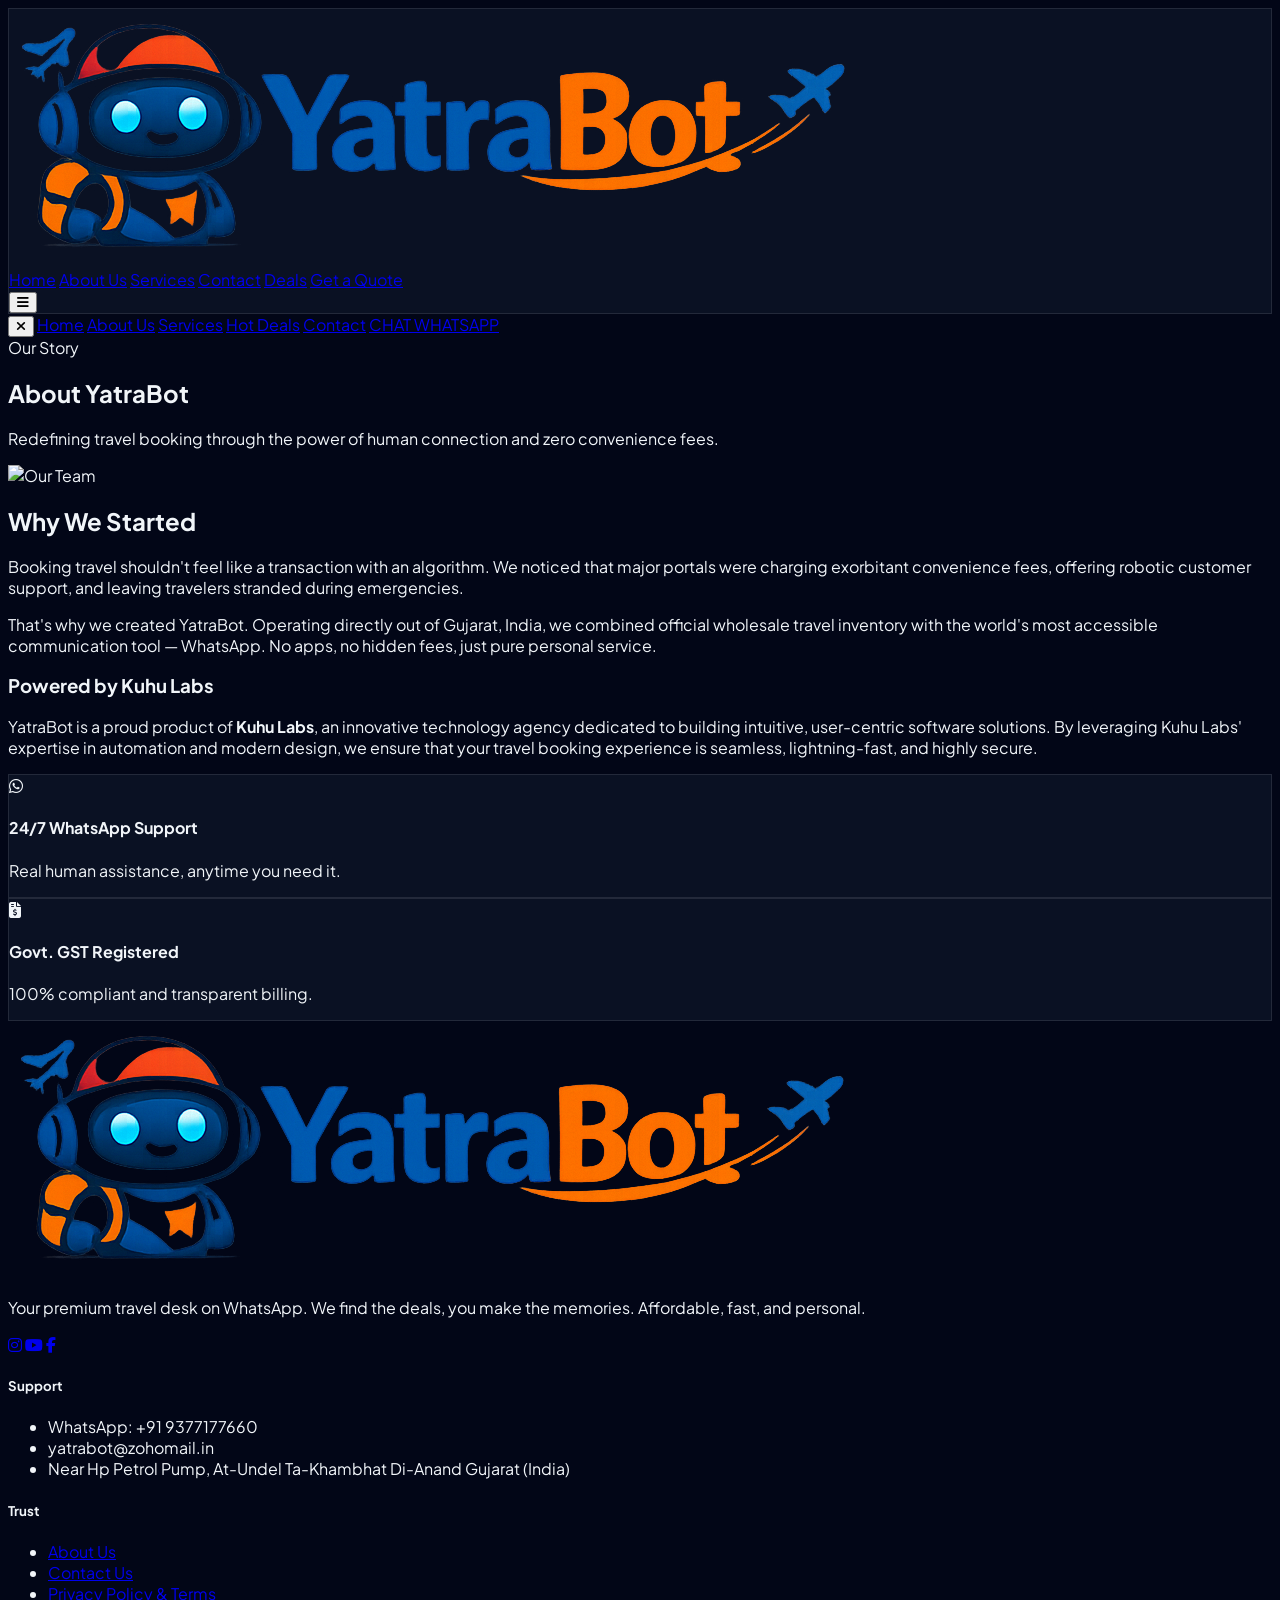
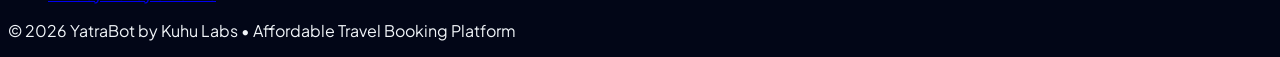
==== about.html @ 79036eb8 "Add files via upload" ====
<!DOCTYPE html>
<html lang="en">

<head>
    <meta charset="UTF-8">
    <meta name="viewport" content="width=device-width, initial-scale=1.0">
    <title>About Us - YatraBot | Premium Travel Booking</title>
    
    <!-- Primary Meta Tags -->
    <meta name="title" content="About Us - YatraBot | Premium Travel Booking">
    <meta name="description" content="Learn about YatraBot's mission to provide affordable, transparent, and premium travel booking directly through WhatsApp. ISO Certified & GST Registered.">
    <meta name="keywords" content="about YatraBot, travel agency India, WhatsApp travel, affordable trips, YatraBot reviews">
    <link rel="canonical" href="https://yatrabot.com/about.html">
    <link rel="icon" type="image/png" href="image/fevicon.png">

    <!-- Open Graph / Facebook / WhatsApp -->
    <meta property="og:type" content="website">
    <meta property="og:url" content="https://yatrabot.com/about.html">
    <meta property="og:title" content="About Us - YatraBot">
    <meta property="og:description" content="Discover how we are redefining travel booking with zero convenience fees and 24/7 human support on WhatsApp.">
    <meta property="og:image" content="https://yatrabot.com/image/logo.png">

    <!-- Twitter -->
    <meta property="twitter:card" content="summary_large_image">
    <meta property="twitter:url" content="https://yatrabot.com/about.html">
    <meta property="twitter:title" content="About Us - YatraBot">
    <meta property="twitter:description" content="Discover how we are redefining travel booking with zero convenience fees and 24/7 human support on WhatsApp.">
    <meta property="twitter:image" content="https://yatrabot.com/image/logo.png">
    <script src="https://cdn.jsdelivr.net/npm/tailwindcss-cdn@3.4.1/tailwindcss.js"></script>
    <link href="https://unpkg.com/aos@2.3.1/dist/aos.css" rel="stylesheet">
    <link rel="stylesheet" href="https://cdnjs.cloudflare.com/ajax/libs/font-awesome/6.4.0/css/all.min.css">
    <style>
        @import url('https://fonts.googleapis.com/css2?family=Plus+Jakarta+Sans:ital,wght@0,200;0,400;0,700;0,800;1,400&display=swap');

        body {
            font-family: 'Plus Jakarta Sans', sans-serif;
            background-color: #020617;
            color: #f1f5f9;
        }

        .glass {
            background: rgba(15, 23, 42, 0.7);
            backdrop-filter: blur(12px);
            border: 1px solid rgba(255, 255, 255, 0.1);
        }
    </style>
</head>

<body class="overflow-x-hidden">

    <!-- Navigation -->
    <nav id="navbar" class="fixed w-full z-[100] transition-all duration-300 py-3 glass shadow-2xl border-b border-slate-800">
        <div class="max-w-7xl mx-auto px-6 flex justify-between items-center">
            <div class="flex items-center cursor-pointer">
                <a href="index.html"><img src="image/logo.png" alt="YatraBot Logo" class="h-16 w-auto object-contain"></a>
            </div>
            <div class="hidden md:flex items-center gap-8 text-sm font-bold uppercase tracking-widest">
                <a href="index.html" class="hover:text-cyan-400 transition-colors">Home</a>
                <a href="about.html" class="text-cyan-400">About Us</a>
                <a href="index.html#services" class="hover:text-cyan-400 transition-colors">Services</a>
                <a href="contact.html" class="hover:text-cyan-400 transition-colors">Contact</a>
                <a href="index.html#deals" class="hover:text-cyan-400 transition-colors">Deals</a>
                <a href="https://wa.me/message/462IELCOVSHBL1"
                    class="bg-white text-slate-950 px-6 py-2.5 rounded-full hover:bg-cyan-400 transition-all active:scale-95 shadow-xl">Get
                    a Quote</a>
            </div>
            <button class="md:hidden text-white text-2xl" onclick="toggleMenu()"><i class="fas fa-bars"></i></button>
        </div>
    </nav>

    <!-- Mobile Menu Overlay -->
    <div id="mobile-menu"
        class="fixed inset-0 bg-slate-950 z-[110] flex flex-col items-center justify-center gap-8 hidden">
        <button class="absolute top-8 right-8 text-white text-3xl" onclick="toggleMenu()"><i class="fas fa-times"></i></button>
        <a href="index.html" class="text-3xl font-bold" onclick="toggleMenu()">Home</a>
        <a href="about.html" class="text-3xl font-bold text-cyan-400" onclick="toggleMenu()">About Us</a>
        <a href="index.html#services" class="text-3xl font-bold" onclick="toggleMenu()">Services</a>
        <a href="index.html#deals" class="text-3xl font-bold" onclick="toggleMenu()">Hot Deals</a>
        <a href="contact.html" class="text-3xl font-bold" onclick="toggleMenu()">Contact</a>
        <a href="https://wa.me/message/462IELCOVSHBL1" class="bg-cyan-500 text-slate-950 px-10 py-4 rounded-2xl font-black">CHAT WHATSAPP</a>
    </div>

    <!-- Page Header -->
    <section class="pt-40 pb-20 relative border-b border-slate-900">
        <!-- Glow -->
        <div class="absolute top-0 left-1/2 -translate-x-1/2 w-[800px] h-[500px] bg-cyan-500/10 rounded-full blur-[100px] pointer-events-none"></div>
        <div class="max-w-7xl mx-auto px-6 relative z-10 text-center" data-aos="fade-up" data-aos-duration="1000">
            <span class="inline-block bg-cyan-500/20 border border-cyan-400/40 text-cyan-300 text-sm font-bold uppercase tracking-[0.3em] px-6 py-2 rounded-full mb-6">Our Story</span>
            <h1 class="text-5xl md:text-7xl font-black mb-6 uppercase italic">About <span class="text-cyan-400">YatraBot</span></h1>
            <p class="text-xl text-slate-400 font-light max-w-3xl mx-auto">Redefining travel booking through the power of human connection and zero convenience fees.</p>
        </div>
    </section>

    <!-- Content Section -->
    <section class="py-24 max-w-7xl mx-auto px-6" data-aos="fade-up" data-aos-duration="1000">
        <div class="grid md:grid-cols-2 gap-16 items-center">
            <div>
                <img src="https://images.unsplash.com/photo-1522202176988-66273c2fd55f?auto=format&fit=crop&q=80&w=800" alt="Our Team" class="rounded-[2.5rem] shadow-2xl border border-white/10" loading="lazy">
            </div>
            <div>
                <h2 class="text-3xl font-black uppercase italic mb-6">Why We Started</h2>
                <p class="text-slate-400 text-lg leading-relaxed mb-6 font-light">
                    Booking travel shouldn't feel like a transaction with an algorithm. We noticed that major portals were charging exorbitant convenience fees, offering robotic customer support, and leaving travelers stranded during emergencies.
                </p>
                <p class="text-slate-400 text-lg leading-relaxed mb-8 font-light">
                    That's why we created YatraBot. Operating directly out of Gujarat, India, we combined official wholesale travel inventory with the world's most accessible communication tool — WhatsApp. No apps, no hidden fees, just pure personal service.
                </p>

                <h3 class="text-2xl font-black uppercase italic mb-4 text-cyan-400 mt-10">Powered by Kuhu Labs</h3>
                <p class="text-slate-400 text-lg leading-relaxed mb-8 font-light">
                    YatraBot is a proud product of <strong class="text-white">Kuhu Labs</strong>, an innovative technology agency dedicated to building intuitive, user-centric software solutions. By leveraging Kuhu Labs' expertise in automation and modern design, we ensure that your travel booking experience is seamless, lightning-fast, and highly secure.
                </p>
                
                <div class="flex flex-col gap-4">
                    <div class="glass p-5 rounded-2xl flex items-center gap-4 border-l-4 border-cyan-400">
                        <i class="fab fa-whatsapp text-3xl text-cyan-400"></i>
                        <div>
                            <h4 class="font-bold text-lg uppercase tracking-wider">24/7 WhatsApp Support</h4>
                            <p class="text-sm text-slate-500 font-light">Real human assistance, anytime you need it.</p>
                        </div>
                    </div>
                    <div class="glass p-5 rounded-2xl flex items-center gap-4 border-l-4 border-emerald-400">
                        <i class="fas fa-file-invoice-dollar text-3xl text-emerald-400"></i>
                        <div>
                            <h4 class="font-bold text-lg uppercase tracking-wider">Govt. GST Registered</h4>
                            <p class="text-sm text-slate-500 font-light">100% compliant and transparent billing.</p>
                        </div>
                    </div>
                </div>
            </div>
        </div>
    </section>

    <!-- Footer -->
    <footer class="bg-[#020617] pt-20 pb-12 border-t border-slate-900">
        <div class="max-w-7xl mx-auto px-6">
            <div class="grid md:grid-cols-4 gap-16 mb-24">
                <div class="col-span-2">
                    <div class="flex items-center mb-10">
                        <img src="image/logo.png" alt="YatraBot Logo" class="h-20 w-auto object-contain" loading="lazy">
                    </div>
                    <p class="text-slate-400 text-lg font-light leading-relaxed max-w-sm mb-10">Your premium travel desk
                        on WhatsApp. We find the deals, you make the memories. Affordable, fast, and personal.</p>
                    <div class="flex gap-6">
                        <a href="https://instagram.com/yatra_bot" target="_blank" class="w-12 h-12 bg-slate-900 border border-slate-800 rounded-2xl flex items-center justify-center hover:bg-cyan-500 hover:text-slate-950 transition-all"><i class="fab fa-instagram text-xl"></i></a>
                        <a href="https://youtube.com/@yatra_bot" target="_blank" class="w-12 h-12 bg-slate-900 border border-slate-800 rounded-2xl flex items-center justify-center hover:bg-cyan-500 hover:text-slate-950 transition-all"><i class="fab fa-youtube text-xl"></i></a>
                        <a href="https://facebook.com/yatrabot" target="_blank" class="w-12 h-12 bg-slate-900 border border-slate-800 rounded-2xl flex items-center justify-center hover:bg-cyan-500 hover:text-slate-950 transition-all"><i class="fab fa-facebook-f text-xl"></i></a>
                    </div>
                </div>
                <div>
                    <h5 class="text-sm font-black uppercase tracking-widest text-slate-500 mb-10">Support</h5>
                    <ul class="space-y-6 text-lg">
                        <li class="font-bold">WhatsApp: +91 9377177660</li>
                        <li class="text-slate-400">yatrabot@zohomail.in</li>
                        <li class="text-slate-400 text-sm leading-tight">Near Hp Petrol Pump, At-Undel Ta-Khambhat
                            Di-Anand Gujarat (India)</li>
                    </ul>
                </div>
                <div>
                    <h5 class="text-sm font-black uppercase tracking-widest text-slate-500 mb-10">Trust</h5>
                    <ul class="space-y-6 text-lg text-slate-400">
                        <li><a href="about.html" class="hover:text-cyan-400 transition-colors">About Us</a></li>
                        <li><a href="contact.html" class="hover:text-cyan-400 transition-colors">Contact Us</a></li>
                        <li><a href="privacy.html" class="hover:text-cyan-400 transition-colors">Privacy Policy & Terms</a></li>
                    </ul>
                </div>
            </div>
            <div class="pt-12 border-t border-slate-900/50 text-center">
                <p class="text-slate-500 text-sm italic">© 2026 YatraBot by Kuhu Labs • Affordable Travel Booking
                    Platform</p>
            </div>
        </div>
    </footer>

    <script src="https://unpkg.com/aos@2.3.1/dist/aos.js"></script>
    <script>
        AOS.init({ once: true, offset: 50 });
        function toggleMenu() {
            document.getElementById('mobile-menu').classList.toggle('hidden');
        }
    </script>
</body>

</html>
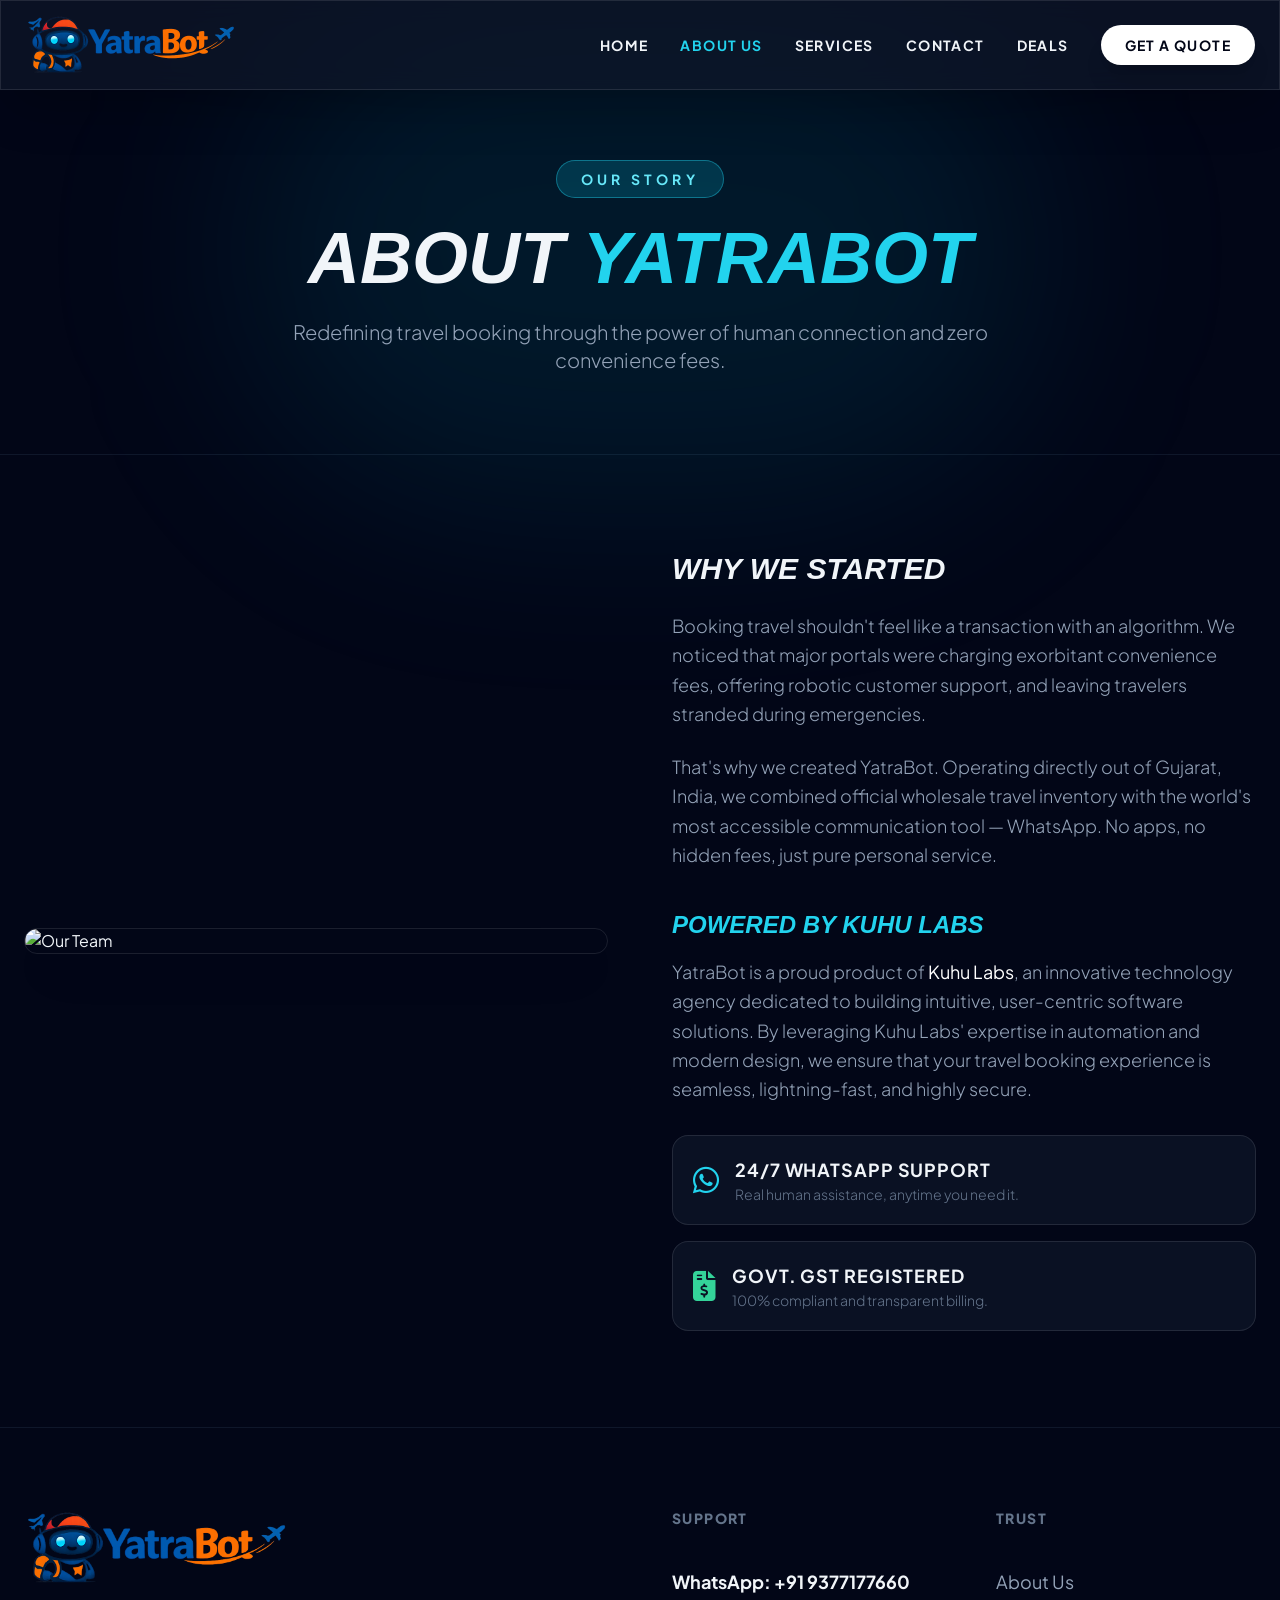
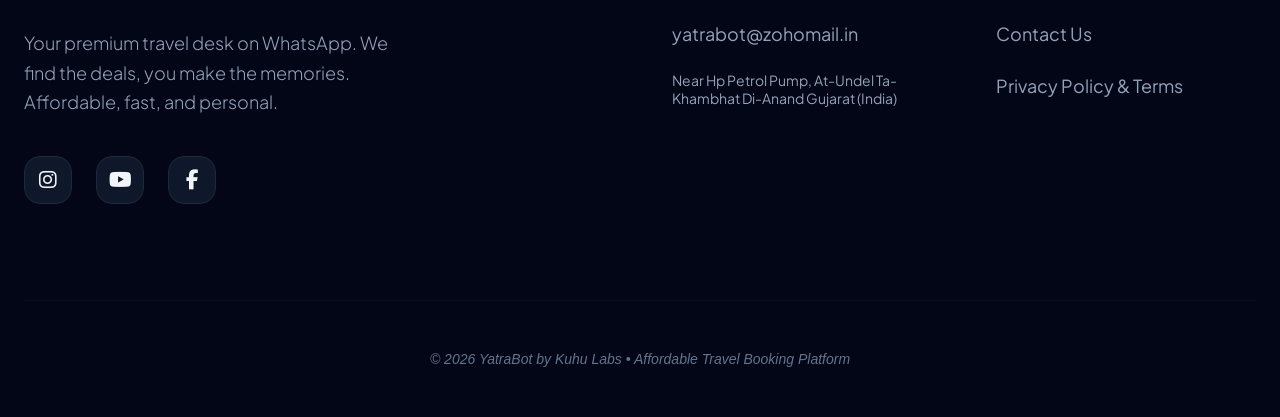
==== commit c4a711f8: "Add files via upload" ====
--- a/about.html
+++ b/about.html
@@ -26,7 +26,7 @@
     <meta property="twitter:title" content="About Us - YatraBot">
     <meta property="twitter:description" content="Discover how we are redefining travel booking with zero convenience fees and 24/7 human support on WhatsApp.">
     <meta property="twitter:image" content="https://yatrabot.com/image/logo.png">
-    <script src="https://cdn.jsdelivr.net/npm/tailwindcss-cdn@3.4.1/tailwindcss.js"></script>
+    <link rel="stylesheet" href="style.css">
     <link href="https://unpkg.com/aos@2.3.1/dist/aos.css" rel="stylesheet">
     <link rel="stylesheet" href="https://cdnjs.cloudflare.com/ajax/libs/font-awesome/6.4.0/css/all.min.css">
     <style>
--- a/style.css
+++ b/style.css
@@ -0,0 +1 @@
+/*! tailwindcss v3.4.3 | MIT License | https://tailwindcss.com*/*,:after,:before{border:0 solid #e5e7eb;box-sizing:border-box}:after,:before{--tw-content:""}:host,html{-webkit-text-size-adjust:100%;font-feature-settings:normal;-webkit-tap-highlight-color:transparent;font-family:ui-sans-serif,system-ui,sans-serif,Apple Color Emoji,Segoe UI Emoji,Segoe UI Symbol,Noto Color Emoji;font-variation-settings:normal;line-height:1.5;-moz-tab-size:4;-o-tab-size:4;tab-size:4}body{line-height:inherit;margin:0}hr{border-top-width:1px;color:inherit;height:0}abbr:where([title]){-webkit-text-decoration:underline dotted;text-decoration:underline dotted}h1,h2,h3,h4,h5,h6{font-size:inherit;font-weight:inherit}a{color:inherit;text-decoration:inherit}b,strong{font-weight:bolder}code,kbd,pre,samp{font-feature-settings:normal;font-family:ui-monospace,SFMono-Regular,Menlo,Monaco,Consolas,Liberation Mono,Courier New,monospace;font-size:1em;font-variation-settings:normal}small{font-size:80%}sub,sup{font-size:75%;line-height:0;position:relative;vertical-align:initial}sub{bottom:-.25em}sup{top:-.5em}table{border-collapse:collapse;border-color:inherit;text-indent:0}button,input,optgroup,select,textarea{font-feature-settings:inherit;color:inherit;font-family:inherit;font-size:100%;font-variation-settings:inherit;font-weight:inherit;letter-spacing:inherit;line-height:inherit;margin:0;padding:0}button,select{text-transform:none}button,input:where([type=button]),input:where([type=reset]),input:where([type=submit]){-webkit-appearance:button;background-color:initial;background-image:none}:-moz-focusring{outline:auto}:-moz-ui-invalid{box-shadow:none}progress{vertical-align:initial}::-webkit-inner-spin-button,::-webkit-outer-spin-button{height:auto}[type=search]{-webkit-appearance:textfield;outline-offset:-2px}::-webkit-search-decoration{-webkit-appearance:none}::-webkit-file-upload-button{-webkit-appearance:button;font:inherit}summary{display:list-item}blockquote,dd,dl,figure,h1,h2,h3,h4,h5,h6,hr,p,pre{margin:0}fieldset{margin:0}fieldset,legend{padding:0}menu,ol,ul{list-style:none;margin:0;padding:0}dialog{padding:0}textarea{resize:vertical}input::-moz-placeholder,textarea::-moz-placeholder{color:#9ca3af;opacity:1}input::placeholder,textarea::placeholder{color:#9ca3af;opacity:1}[role=button],button{cursor:pointer}:disabled{cursor:default}audio,canvas,embed,iframe,img,object,svg,video{display:block;vertical-align:middle}img,video{height:auto;max-width:100%}[hidden]{display:none}*,::backdrop,:after,:before{--tw-border-spacing-x:0;--tw-border-spacing-y:0;--tw-translate-x:0;--tw-translate-y:0;--tw-rotate:0;--tw-skew-x:0;--tw-skew-y:0;--tw-scale-x:1;--tw-scale-y:1;--tw-pan-x: ;--tw-pan-y: ;--tw-pinch-zoom: ;--tw-scroll-snap-strictness:proximity;--tw-gradient-from-position: ;--tw-gradient-via-position: ;--tw-gradient-to-position: ;--tw-ordinal: ;--tw-slashed-zero: ;--tw-numeric-figure: ;--tw-numeric-spacing: ;--tw-numeric-fraction: ;--tw-ring-inset: ;--tw-ring-offset-width:0px;--tw-ring-offset-color:#fff;--tw-ring-color:#3b82f680;--tw-ring-offset-shadow:0 0 #0000;--tw-ring-shadow:0 0 #0000;--tw-shadow:0 0 #0000;--tw-shadow-colored:0 0 #0000;--tw-blur: ;--tw-brightness: ;--tw-contrast: ;--tw-grayscale: ;--tw-hue-rotate: ;--tw-invert: ;--tw-saturate: ;--tw-sepia: ;--tw-drop-shadow: ;--tw-backdrop-blur: ;--tw-backdrop-brightness: ;--tw-backdrop-contrast: ;--tw-backdrop-grayscale: ;--tw-backdrop-hue-rotate: ;--tw-backdrop-invert: ;--tw-backdrop-opacity: ;--tw-backdrop-saturate: ;--tw-backdrop-sepia: ;--tw-contain-size: ;--tw-contain-layout: ;--tw-contain-paint: ;--tw-contain-style: }.pointer-events-none{pointer-events:none}.fixed{position:fixed}.absolute{position:absolute}.relative{position:relative}.inset-0{inset:0}.-right-20{right:-5rem}.-right-3{right:-.75rem}.-top-20{top:-5rem}.-top-3{top:-.75rem}.bottom-0{bottom:0}.bottom-10{bottom:2.5rem}.left-0{left:0}.left-1\/2{left:50%}.left-1\/3{left:33.333333%}.left-4{left:1rem}.right-0{right:0}.right-1\/3{right:33.333333%}.right-1\/4{right:25%}.right-10{right:2.5rem}.right-4{right:1rem}.right-8{right:2rem}.right-full{right:100%}.top-0{top:0}.top-1\/2{top:50%}.top-16{top:4rem}.top-4{top:1rem}.top-8{top:2rem}.z-10{z-index:10}.z-20{z-index:20}.z-30{z-index:30}.z-40{z-index:40}.z-\[100\]{z-index:100}.z-\[110\]{z-index:110}.z-\[120\]{z-index:120}.col-span-2{grid-column:span 2/span 2}.mx-auto{margin-left:auto;margin-right:auto}.-mt-10{margin-top:-2.5rem}.mb-1{margin-bottom:.25rem}.mb-10{margin-bottom:2.5rem}.mb-12{margin-bottom:3rem}.mb-16{margin-bottom:4rem}.mb-2{margin-bottom:.5rem}.mb-20{margin-bottom:5rem}.mb-24{margin-bottom:6rem}.mb-3{margin-bottom:.75rem}.mb-4{margin-bottom:1rem}.mb-5{margin-bottom:1.25rem}.mb-6{margin-bottom:1.5rem}.mb-8{margin-bottom:2rem}.mr-2{margin-right:.5rem}.mr-6{margin-right:1.5rem}.mt-10{margin-top:2.5rem}.mt-16{margin-top:4rem}.mt-2{margin-top:.5rem}.mt-4{margin-top:1rem}.line-clamp-2{-webkit-box-orient:vertical;-webkit-line-clamp:2;display:-webkit-box;overflow:hidden}.block{display:block}.inline-block{display:inline-block}.flex{display:flex}.inline-flex{display:inline-flex}.grid{display:grid}.hidden{display:none}.aspect-\[3\/4\]{aspect-ratio:3/4}.h-0{height:0}.h-0\.5{height:.125rem}.h-10{height:2.5rem}.h-12{height:3rem}.h-14{height:3.5rem}.h-16{height:4rem}.h-2{height:.5rem}.h-20{height:5rem}.h-32{height:8rem}.h-40{height:10rem}.h-60{height:15rem}.h-64{height:16rem}.h-9{height:2.25rem}.h-96{height:24rem}.h-\[400px\]{height:400px}.h-\[500px\]{height:500px}.h-\[600px\]{height:600px}.h-\[90vh\]{height:90vh}.h-full{height:100%}.max-h-0{max-height:0}.min-h-\[650px\]{min-height:650px}.w-12{width:3rem}.w-14{width:3.5rem}.w-3{width:.75rem}.w-32{width:8rem}.w-40{width:10rem}.w-64{width:16rem}.w-9{width:2.25rem}.w-96{width:24rem}.w-\[400px\]{width:400px}.w-\[600px\]{width:600px}.w-\[800px\]{width:800px}.w-auto{width:auto}.w-fit{width:-moz-fit-content;width:fit-content}.w-full{width:100%}.max-w-2xl{max-width:42rem}.max-w-3xl{max-width:48rem}.max-w-4xl{max-width:56rem}.max-w-5xl{max-width:64rem}.max-w-7xl{max-width:80rem}.max-w-lg{max-width:32rem}.max-w-none{max-width:none}.max-w-sm{max-width:24rem}.max-w-xl{max-width:36rem}.flex-grow{flex-grow:1}.-translate-x-1\/2{--tw-translate-x:-50%}.-translate-x-1\/2,.-translate-y-1\/2{transform:translate(var(--tw-translate-x),var(--tw-translate-y)) rotate(var(--tw-rotate)) skewX(var(--tw-skew-x)) skewY(var(--tw-skew-y)) scaleX(var(--tw-scale-x)) scaleY(var(--tw-scale-y))}.-translate-y-1\/2{--tw-translate-y:-50%}.translate-x-4{--tw-translate-x:1rem}.transform,.translate-x-4{transform:translate(var(--tw-translate-x),var(--tw-translate-y)) rotate(var(--tw-rotate)) skewX(var(--tw-skew-x)) skewY(var(--tw-skew-y)) scaleX(var(--tw-scale-x)) scaleY(var(--tw-scale-y))}.cursor-pointer{cursor:pointer}.resize-none{resize:none}.list-disc{list-style-type:disc}.grid-cols-1{grid-template-columns:repeat(1,minmax(0,1fr))}.grid-cols-2{grid-template-columns:repeat(2,minmax(0,1fr))}.flex-col{flex-direction:column}.items-end{align-items:flex-end}.items-center{align-items:center}.justify-center{justify-content:center}.justify-between{justify-content:space-between}.gap-1{gap:.25rem}.gap-10{gap:2.5rem}.gap-12{gap:3rem}.gap-16{gap:4rem}.gap-2{gap:.5rem}.gap-3{gap:.75rem}.gap-4{gap:1rem}.gap-6{gap:1.5rem}.gap-8{gap:2rem}.space-y-2>:not([hidden])~:not([hidden]){--tw-space-y-reverse:0;margin-bottom:calc(.5rem*var(--tw-space-y-reverse));margin-top:calc(.5rem*(1 - var(--tw-space-y-reverse)))}.space-y-4>:not([hidden])~:not([hidden]){--tw-space-y-reverse:0;margin-bottom:calc(1rem*var(--tw-space-y-reverse));margin-top:calc(1rem*(1 - var(--tw-space-y-reverse)))}.space-y-6>:not([hidden])~:not([hidden]){--tw-space-y-reverse:0;margin-bottom:calc(1.5rem*var(--tw-space-y-reverse));margin-top:calc(1.5rem*(1 - var(--tw-space-y-reverse)))}.overflow-hidden{overflow:hidden}.overflow-x-hidden{overflow-x:hidden}.whitespace-nowrap{white-space:nowrap}.rounded-2xl{border-radius:1rem}.rounded-3xl{border-radius:1.5rem}.rounded-\[2\.5rem\]{border-radius:2.5rem}.rounded-\[2rem\]{border-radius:2rem}.rounded-\[3rem\]{border-radius:3rem}.rounded-full{border-radius:9999px}.rounded-xl{border-radius:.75rem}.border{border-width:1px}.border-2{border-width:2px}.border-4{border-width:4px}.border-y{border-top-width:1px}.border-b,.border-y{border-bottom-width:1px}.border-b-4{border-bottom-width:4px}.border-l-4{border-left-width:4px}.border-t{border-top-width:1px}.border-amber-400\/40{border-color:#fbbf2466}.border-blue-400\/40{border-color:#60a5fa66}.border-cyan-400{--tw-border-opacity:1;border-color:rgb(34 211 238/var(--tw-border-opacity))}.border-cyan-400\/20{border-color:#22d3ee33}.border-cyan-400\/30{border-color:#22d3ee4d}.border-cyan-400\/40{border-color:#22d3ee66}.border-emerald-400{--tw-border-opacity:1;border-color:rgb(52 211 153/var(--tw-border-opacity))}.border-emerald-400\/40{border-color:#34d39966}.border-orange-400\/40{border-color:#fb923c66}.border-purple-400{--tw-border-opacity:1;border-color:rgb(192 132 252/var(--tw-border-opacity))}.border-purple-400\/40{border-color:#c084fc66}.border-slate-800{--tw-border-opacity:1;border-color:rgb(30 41 59/var(--tw-border-opacity))}.border-slate-900{--tw-border-opacity:1;border-color:rgb(15 23 42/var(--tw-border-opacity))}.border-slate-900\/50{border-color:#0f172a80}.border-white\/10{border-color:#ffffff1a}.border-white\/20{border-color:#fff3}.border-white\/30{border-color:#ffffff4d}.bg-\[\#020617\]{--tw-bg-opacity:1;background-color:rgb(2 6 23/var(--tw-bg-opacity))}.bg-\[\#25D366\]{--tw-bg-opacity:1;background-color:rgb(37 211 102/var(--tw-bg-opacity))}.bg-\[\#25D366\]\/20{background-color:#25d36633}.bg-amber-500\/20{background-color:#f59e0b33}.bg-black\/20{background-color:#0003}.bg-blue-500\/20{background-color:#3b82f633}.bg-cyan-400{--tw-bg-opacity:1;background-color:rgb(34 211 238/var(--tw-bg-opacity))}.bg-cyan-400\/20{background-color:#22d3ee33}.bg-cyan-500{--tw-bg-opacity:1;background-color:rgb(6 182 212/var(--tw-bg-opacity))}.bg-cyan-500\/10{background-color:#06b6d41a}.bg-cyan-500\/20{background-color:#06b6d433}.bg-emerald-400{--tw-bg-opacity:1;background-color:rgb(52 211 153/var(--tw-bg-opacity))}.bg-emerald-500\/10{background-color:#10b9811a}.bg-emerald-500\/20{background-color:#10b98133}.bg-orange-500\/20{background-color:#f9731633}.bg-purple-400{--tw-bg-opacity:1;background-color:rgb(192 132 252/var(--tw-bg-opacity))}.bg-purple-500{--tw-bg-opacity:1;background-color:rgb(168 85 247/var(--tw-bg-opacity))}.bg-purple-500\/10{background-color:#a855f71a}.bg-purple-500\/20{background-color:#a855f733}.bg-slate-800{--tw-bg-opacity:1;background-color:rgb(30 41 59/var(--tw-bg-opacity))}.bg-slate-900{--tw-bg-opacity:1;background-color:rgb(15 23 42/var(--tw-bg-opacity))}.bg-slate-900\/40{background-color:#0f172a66}.bg-slate-900\/50{background-color:#0f172a80}.bg-slate-900\/60{background-color:#0f172a99}.bg-slate-900\/80{background-color:#0f172acc}.bg-slate-950{--tw-bg-opacity:1;background-color:rgb(2 6 23/var(--tw-bg-opacity))}.bg-slate-950\/80{background-color:#020617cc}.bg-white{--tw-bg-opacity:1;background-color:rgb(255 255 255/var(--tw-bg-opacity))}.bg-white\/10{background-color:#ffffff1a}.bg-white\/40{background-color:#fff6}.bg-gradient-to-b{background-image:linear-gradient(to bottom,var(--tw-gradient-stops))}.bg-gradient-to-br{background-image:linear-gradient(to bottom right,var(--tw-gradient-stops))}.bg-gradient-to-r{background-image:linear-gradient(to right,var(--tw-gradient-stops))}.bg-gradient-to-t{background-image:linear-gradient(to top,var(--tw-gradient-stops))}.from-cyan-500{--tw-gradient-from:#06b6d4 var(--tw-gradient-from-position);--tw-gradient-to:#06b6d400 var(--tw-gradient-to-position);--tw-gradient-stops:var(--tw-gradient-from),var(--tw-gradient-to)}.from-cyan-500\/50{--tw-gradient-from:#06b6d480 var(--tw-gradient-from-position);--tw-gradient-to:#06b6d400 var(--tw-gradient-to-position);--tw-gradient-stops:var(--tw-gradient-from),var(--tw-gradient-to)}.from-cyan-600{--tw-gradient-from:#0891b2 var(--tw-gradient-from-position);--tw-gradient-to:#0891b200 var(--tw-gradient-to-position);--tw-gradient-stops:var(--tw-gradient-from),var(--tw-gradient-to)}.from-emerald-500{--tw-gradient-from:#10b981 var(--tw-gradient-from-position);--tw-gradient-to:#10b98100 var(--tw-gradient-to-position);--tw-gradient-stops:var(--tw-gradient-from),var(--tw-gradient-to)}.from-purple-500{--tw-gradient-from:#a855f7 var(--tw-gradient-from-position);--tw-gradient-to:#a855f700 var(--tw-gradient-to-position);--tw-gradient-stops:var(--tw-gradient-from),var(--tw-gradient-to)}.from-slate-900{--tw-gradient-from:#0f172a var(--tw-gradient-from-position);--tw-gradient-to:#0f172a00 var(--tw-gradient-to-position);--tw-gradient-stops:var(--tw-gradient-from),var(--tw-gradient-to)}.from-slate-950{--tw-gradient-from:#020617 var(--tw-gradient-from-position);--tw-gradient-to:#02061700 var(--tw-gradient-to-position);--tw-gradient-stops:var(--tw-gradient-from),var(--tw-gradient-to)}.from-slate-950\/50{--tw-gradient-from:#02061780 var(--tw-gradient-from-position);--tw-gradient-to:#02061700 var(--tw-gradient-to-position);--tw-gradient-stops:var(--tw-gradient-from),var(--tw-gradient-to)}.via-blue-700{--tw-gradient-to:#1d4ed800 var(--tw-gradient-to-position);--tw-gradient-stops:var(--tw-gradient-from),#1d4ed8 var(--tw-gradient-via-position),var(--tw-gradient-to)}.via-slate-950\/10{--tw-gradient-to:#02061700 var(--tw-gradient-to-position);--tw-gradient-stops:var(--tw-gradient-from),#0206171a var(--tw-gradient-via-position),var(--tw-gradient-to)}.via-slate-950\/20{--tw-gradient-to:#02061700 var(--tw-gradient-to-position);--tw-gradient-stops:var(--tw-gradient-from),#02061733 var(--tw-gradient-via-position),var(--tw-gradient-to)}.to-blue-600{--tw-gradient-to:#2563eb var(--tw-gradient-to-position)}.to-cyan-500\/50{--tw-gradient-to:#06b6d480 var(--tw-gradient-to-position)}.to-pink-600{--tw-gradient-to:#db2777 var(--tw-gradient-to-position)}.to-slate-900{--tw-gradient-to:#0f172a var(--tw-gradient-to-position)}.to-slate-950{--tw-gradient-to:#020617 var(--tw-gradient-to-position)}.to-slate-950\/90{--tw-gradient-to:#020617e6 var(--tw-gradient-to-position)}.to-teal-600{--tw-gradient-to:#0d9488 var(--tw-gradient-to-position)}.to-transparent{--tw-gradient-to:#0000 var(--tw-gradient-to-position)}.object-contain{-o-object-fit:contain;object-fit:contain}.object-cover{-o-object-fit:cover;object-fit:cover}.p-0{padding:0}.p-0\.5{padding:.125rem}.p-10{padding:2.5rem}.p-16{padding:4rem}.p-5{padding:1.25rem}.p-6{padding:1.5rem}.p-8{padding:2rem}.px-10{padding-left:2.5rem;padding-right:2.5rem}.px-12{padding-left:3rem;padding-right:3rem}.px-4{padding-left:1rem;padding-right:1rem}.px-6{padding-left:1.5rem;padding-right:1.5rem}.px-8{padding-left:2rem;padding-right:2rem}.py-1{padding-bottom:.25rem;padding-top:.25rem}.py-1\.5{padding-bottom:.375rem;padding-top:.375rem}.py-10{padding-bottom:2.5rem;padding-top:2.5rem}.py-16{padding-bottom:4rem;padding-top:4rem}.py-2{padding-bottom:.5rem;padding-top:.5rem}.py-2\.5{padding-bottom:.625rem;padding-top:.625rem}.py-24{padding-bottom:6rem;padding-top:6rem}.py-3{padding-bottom:.75rem;padding-top:.75rem}.py-4{padding-bottom:1rem;padding-top:1rem}.py-5{padding-bottom:1.25rem;padding-top:1.25rem}.pb-10{padding-bottom:2.5rem}.pb-12{padding-bottom:3rem}.pb-2{padding-bottom:.5rem}.pb-20{padding-bottom:5rem}.pb-8{padding-bottom:2rem}.pl-12{padding-left:3rem}.pl-6{padding-left:1.5rem}.pr-4{padding-right:1rem}.pt-12{padding-top:3rem}.pt-20{padding-top:5rem}.pt-32{padding-top:8rem}.pt-40{padding-top:10rem}.text-left{text-align:left}.text-center{text-align:center}.text-2xl{font-size:1.5rem;line-height:2rem}.text-3xl{font-size:1.875rem;line-height:2.25rem}.text-4xl{font-size:2.25rem;line-height:2.5rem}.text-5xl{font-size:3rem;line-height:1}.text-base{font-size:1rem;line-height:1.5rem}.text-lg{font-size:1.125rem;line-height:1.75rem}.text-sm{font-size:.875rem;line-height:1.25rem}.text-xl{font-size:1.25rem;line-height:1.75rem}.text-xs{font-size:.75rem;line-height:1rem}.font-black{font-weight:900}.font-bold{font-weight:700}.font-light{font-weight:300}.font-normal{font-weight:400}.font-semibold{font-weight:600}.uppercase{text-transform:uppercase}.italic{font-style:italic}.leading-none{line-height:1}.leading-relaxed{line-height:1.625}.leading-tight{line-height:1.25}.tracking-\[0\.3em\]{letter-spacing:.3em}.tracking-tighter{letter-spacing:-.05em}.tracking-wider{letter-spacing:.05em}.tracking-widest{letter-spacing:.1em}.text-\[\#25D366\]{--tw-text-opacity:1;color:rgb(37 211 102/var(--tw-text-opacity))}.text-amber-300{--tw-text-opacity:1;color:rgb(252 211 77/var(--tw-text-opacity))}.text-amber-400{--tw-text-opacity:1;color:rgb(251 191 36/var(--tw-text-opacity))}.text-blue-300{--tw-text-opacity:1;color:rgb(147 197 253/var(--tw-text-opacity))}.text-blue-400{--tw-text-opacity:1;color:rgb(96 165 250/var(--tw-text-opacity))}.text-cyan-300{--tw-text-opacity:1;color:rgb(103 232 249/var(--tw-text-opacity))}.text-cyan-400{--tw-text-opacity:1;color:rgb(34 211 238/var(--tw-text-opacity))}.text-emerald-300{--tw-text-opacity:1;color:rgb(110 231 183/var(--tw-text-opacity))}.text-emerald-400{--tw-text-opacity:1;color:rgb(52 211 153/var(--tw-text-opacity))}.text-orange-300{--tw-text-opacity:1;color:rgb(253 186 116/var(--tw-text-opacity))}.text-purple-300{--tw-text-opacity:1;color:rgb(216 180 254/var(--tw-text-opacity))}.text-purple-400{--tw-text-opacity:1;color:rgb(192 132 252/var(--tw-text-opacity))}.text-slate-200{--tw-text-opacity:1;color:rgb(226 232 240/var(--tw-text-opacity))}.text-slate-300{--tw-text-opacity:1;color:rgb(203 213 225/var(--tw-text-opacity))}.text-slate-400{--tw-text-opacity:1;color:rgb(148 163 184/var(--tw-text-opacity))}.text-slate-500{--tw-text-opacity:1;color:rgb(100 116 139/var(--tw-text-opacity))}.text-slate-900{--tw-text-opacity:1;color:rgb(15 23 42/var(--tw-text-opacity))}.text-slate-950{--tw-text-opacity:1;color:rgb(2 6 23/var(--tw-text-opacity))}.text-white{--tw-text-opacity:1;color:rgb(255 255 255/var(--tw-text-opacity))}.text-yellow-500{--tw-text-opacity:1;color:rgb(234 179 8/var(--tw-text-opacity))}.opacity-0{opacity:0}.opacity-100{opacity:1}.opacity-60{opacity:.6}.opacity-70{opacity:.7}.shadow-2xl{--tw-shadow:0 25px 50px -12px #00000040;--tw-shadow-colored:0 25px 50px -12px var(--tw-shadow-color)}.shadow-2xl,.shadow-\[0_0_10px_rgba\(34\2c 211\2c 238\2c 1\)\]{box-shadow:var(--tw-ring-offset-shadow,0 0 #0000),var(--tw-ring-shadow,0 0 #0000),var(--tw-shadow)}.shadow-\[0_0_10px_rgba\(34\2c 211\2c 238\2c 1\)\]{--tw-shadow:0 0 10px #22d3ee;--tw-shadow-colored:0 0 10px var(--tw-shadow-color)}.shadow-\[0_0_40px_-10px_rgba\(16\2c 185\2c 129\2c 0\.6\)\]{--tw-shadow:0 0 40px -10px #10b98199;--tw-shadow-colored:0 0 40px -10px var(--tw-shadow-color);box-shadow:var(--tw-ring-offset-shadow,0 0 #0000),var(--tw-ring-shadow,0 0 #0000),var(--tw-shadow)}.shadow-\[0_0_40px_-10px_rgba\(168\2c 85\2c 247\2c 0\.6\)\]{--tw-shadow:0 0 40px -10px #a855f799;--tw-shadow-colored:0 0 40px -10px var(--tw-shadow-color);box-shadow:var(--tw-ring-offset-shadow,0 0 #0000),var(--tw-ring-shadow,0 0 #0000),var(--tw-shadow)}.shadow-\[0_0_40px_-10px_rgba\(6\2c 182\2c 212\2c 0\.6\)\]{--tw-shadow:0 0 40px -10px #06b6d499;--tw-shadow-colored:0 0 40px -10px var(--tw-shadow-color);box-shadow:var(--tw-ring-offset-shadow,0 0 #0000),var(--tw-ring-shadow,0 0 #0000),var(--tw-shadow)}.shadow-\[0_0_50px_-10px_rgba\(6\2c 182\2c 212\2c 0\.7\)\]{--tw-shadow:0 0 50px -10px #06b6d4b3;--tw-shadow-colored:0 0 50px -10px var(--tw-shadow-color);box-shadow:var(--tw-ring-offset-shadow,0 0 #0000),var(--tw-ring-shadow,0 0 #0000),var(--tw-shadow)}.shadow-\[0_10px_20px_rgba\(168\2c 85\2c 247\2c 0\.2\)\]{--tw-shadow:0 10px 20px #a855f733;--tw-shadow-colored:0 10px 20px var(--tw-shadow-color);box-shadow:var(--tw-ring-offset-shadow,0 0 #0000),var(--tw-ring-shadow,0 0 #0000),var(--tw-shadow)}.shadow-\[0_10px_20px_rgba\(37\2c 211\2c 102\2c 0\.2\)\]{--tw-shadow:0 10px 20px #25d36633;--tw-shadow-colored:0 10px 20px var(--tw-shadow-color);box-shadow:var(--tw-ring-offset-shadow,0 0 #0000),var(--tw-ring-shadow,0 0 #0000),var(--tw-shadow)}.shadow-\[0_10px_40px_rgba\(37\2c 211\2c 102\2c 0\.3\)\]{--tw-shadow:0 10px 40px #25d3664d;--tw-shadow-colored:0 10px 40px var(--tw-shadow-color);box-shadow:var(--tw-ring-offset-shadow,0 0 #0000),var(--tw-ring-shadow,0 0 #0000),var(--tw-shadow)}.shadow-\[0_20px_50px_rgba\(37\2c 211\2c 102\2c 0\.4\)\]{--tw-shadow:0 20px 50px #25d36666;--tw-shadow-colored:0 20px 50px var(--tw-shadow-color);box-shadow:var(--tw-ring-offset-shadow,0 0 #0000),var(--tw-ring-shadow,0 0 #0000),var(--tw-shadow)}.shadow-\[0_30px_80px_rgba\(6\2c 182\2c 212\2c 0\.2\)\]{--tw-shadow:0 30px 80px #06b6d433;--tw-shadow-colored:0 30px 80px var(--tw-shadow-color)}.shadow-\[0_30px_80px_rgba\(6\2c 182\2c 212\2c 0\.2\)\],.shadow-lg{box-shadow:var(--tw-ring-offset-shadow,0 0 #0000),var(--tw-ring-shadow,0 0 #0000),var(--tw-shadow)}.shadow-lg{--tw-shadow:0 10px 15px -3px #0000001a,0 4px 6px -4px #0000001a;--tw-shadow-colored:0 10px 15px -3px var(--tw-shadow-color),0 4px 6px -4px var(--tw-shadow-color)}.shadow-xl{--tw-shadow:0 20px 25px -5px #0000001a,0 8px 10px -6px #0000001a;--tw-shadow-colored:0 20px 25px -5px var(--tw-shadow-color),0 8px 10px -6px var(--tw-shadow-color);box-shadow:var(--tw-ring-offset-shadow,0 0 #0000),var(--tw-ring-shadow,0 0 #0000),var(--tw-shadow)}.ring-1{--tw-ring-offset-shadow:var(--tw-ring-inset) 0 0 0 var(--tw-ring-offset-width) var(--tw-ring-offset-color);--tw-ring-shadow:var(--tw-ring-inset) 0 0 0 calc(1px + var(--tw-ring-offset-width)) var(--tw-ring-color);box-shadow:var(--tw-ring-offset-shadow),var(--tw-ring-shadow),var(--tw-shadow,0 0 #0000)}.ring-white\/10{--tw-ring-color:#ffffff1a}.blur{--tw-blur:blur(8px)}.blur,.blur-3xl{filter:var(--tw-blur) var(--tw-brightness) var(--tw-contrast) var(--tw-grayscale) var(--tw-hue-rotate) var(--tw-invert) var(--tw-saturate) var(--tw-sepia) var(--tw-drop-shadow)}.blur-3xl{--tw-blur:blur(64px)}.blur-\[100px\]{--tw-blur:blur(100px)}.blur-\[100px\],.brightness-0{filter:var(--tw-blur) var(--tw-brightness) var(--tw-contrast) var(--tw-grayscale) var(--tw-hue-rotate) var(--tw-invert) var(--tw-saturate) var(--tw-sepia) var(--tw-drop-shadow)}.brightness-0{--tw-brightness:brightness(0)}.drop-shadow-2xl{--tw-drop-shadow:drop-shadow(0 25px 25px #00000026)}.drop-shadow-2xl,.invert{filter:var(--tw-blur) var(--tw-brightness) var(--tw-contrast) var(--tw-grayscale) var(--tw-hue-rotate) var(--tw-invert) var(--tw-saturate) var(--tw-sepia) var(--tw-drop-shadow)}.invert{--tw-invert:invert(100%)}.backdrop-blur-md{--tw-backdrop-blur:blur(12px)}.backdrop-blur-md,.backdrop-filter{-webkit-backdrop-filter:var(--tw-backdrop-blur) var(--tw-backdrop-brightness) var(--tw-backdrop-contrast) var(--tw-backdrop-grayscale) var(--tw-backdrop-hue-rotate) var(--tw-backdrop-invert) var(--tw-backdrop-opacity) var(--tw-backdrop-saturate) var(--tw-backdrop-sepia);backdrop-filter:var(--tw-backdrop-blur) var(--tw-backdrop-brightness) var(--tw-backdrop-contrast) var(--tw-backdrop-grayscale) var(--tw-backdrop-hue-rotate) var(--tw-backdrop-invert) var(--tw-backdrop-opacity) var(--tw-backdrop-saturate) var(--tw-backdrop-sepia)}.transition-all{transition-duration:.15s;transition-property:all;transition-timing-function:cubic-bezier(.4,0,.2,1)}.transition-colors{transition-duration:.15s;transition-property:color,background-color,border-color,text-decoration-color,fill,stroke;transition-timing-function:cubic-bezier(.4,0,.2,1)}.transition-opacity{transition-duration:.15s;transition-property:opacity;transition-timing-function:cubic-bezier(.4,0,.2,1)}.transition-transform{transition-duration:.15s;transition-property:transform;transition-timing-function:cubic-bezier(.4,0,.2,1)}.duration-1000{transition-duration:1s}.duration-300{transition-duration:.3s}.duration-500{transition-duration:.5s}.duration-700{transition-duration:.7s}.ease-in-out{transition-timing-function:cubic-bezier(.4,0,.2,1)}.hover\:-translate-y-2:hover{--tw-translate-y:-0.5rem}.hover\:-translate-y-2:hover,.hover\:scale-105:hover{transform:translate(var(--tw-translate-x),var(--tw-translate-y)) rotate(var(--tw-rotate)) skewX(var(--tw-skew-x)) skewY(var(--tw-skew-y)) scaleX(var(--tw-scale-x)) scaleY(var(--tw-scale-y))}.hover\:scale-105:hover{--tw-scale-x:1.05;--tw-scale-y:1.05}.hover\:scale-110:hover{--tw-scale-x:1.1;--tw-scale-y:1.1;transform:translate(var(--tw-translate-x),var(--tw-translate-y)) rotate(var(--tw-rotate)) skewX(var(--tw-skew-x)) skewY(var(--tw-skew-y)) scaleX(var(--tw-scale-x)) scaleY(var(--tw-scale-y))}.hover\:border-cyan-400:hover{--tw-border-opacity:1;border-color:rgb(34 211 238/var(--tw-border-opacity))}.hover\:border-cyan-400\/50:hover{border-color:#22d3ee80}.hover\:border-emerald-400\/50:hover{border-color:#34d39980}.hover\:border-purple-400\/50:hover{border-color:#c084fc80}.hover\:border-white\/20:hover{border-color:#fff3}.hover\:bg-black\/50:hover{background-color:#00000080}.hover\:bg-cyan-400:hover{--tw-bg-opacity:1;background-color:rgb(34 211 238/var(--tw-bg-opacity))}.hover\:bg-cyan-500:hover{--tw-bg-opacity:1;background-color:rgb(6 182 212/var(--tw-bg-opacity))}.hover\:bg-emerald-400:hover{--tw-bg-opacity:1;background-color:rgb(52 211 153/var(--tw-bg-opacity))}.hover\:bg-purple-400:hover{--tw-bg-opacity:1;background-color:rgb(192 132 252/var(--tw-bg-opacity))}.hover\:bg-white:hover{--tw-bg-opacity:1;background-color:rgb(255 255 255/var(--tw-bg-opacity))}.hover\:bg-white\/20:hover{background-color:#fff3}.hover\:text-cyan-400:hover{--tw-text-opacity:1;color:rgb(34 211 238/var(--tw-text-opacity))}.hover\:text-slate-950:hover{--tw-text-opacity:1;color:rgb(2 6 23/var(--tw-text-opacity))}.hover\:opacity-100:hover{opacity:1}.hover\:ring-cyan-500:hover{--tw-ring-opacity:1;--tw-ring-color:rgb(6 182 212/var(--tw-ring-opacity))}.hover\:ring-emerald-500:hover{--tw-ring-opacity:1;--tw-ring-color:rgb(16 185 129/var(--tw-ring-opacity))}.hover\:ring-purple-500:hover{--tw-ring-opacity:1;--tw-ring-color:rgb(168 85 247/var(--tw-ring-opacity))}.focus\:border-cyan-400:focus{--tw-border-opacity:1;border-color:rgb(34 211 238/var(--tw-border-opacity))}.focus\:border-purple-400:focus{--tw-border-opacity:1;border-color:rgb(192 132 252/var(--tw-border-opacity))}.focus\:outline-none:focus{outline:2px solid #0000;outline-offset:2px}.active\:scale-95:active{--tw-scale-x:.95;--tw-scale-y:.95}.active\:scale-95:active,.group:hover .group-hover\:translate-x-0{transform:translate(var(--tw-translate-x),var(--tw-translate-y)) rotate(var(--tw-rotate)) skewX(var(--tw-skew-x)) skewY(var(--tw-skew-y)) scaleX(var(--tw-scale-x)) scaleY(var(--tw-scale-y))}.group:hover .group-hover\:translate-x-0{--tw-translate-x:0px}.group:hover .group-hover\:translate-y-0{--tw-translate-y:0px}.group:hover .group-hover\:scale-110,.group:hover .group-hover\:translate-y-0{transform:translate(var(--tw-translate-x),var(--tw-translate-y)) rotate(var(--tw-rotate)) skewX(var(--tw-skew-x)) skewY(var(--tw-skew-y)) scaleX(var(--tw-scale-x)) scaleY(var(--tw-scale-y))}.group:hover .group-hover\:scale-110{--tw-scale-x:1.1;--tw-scale-y:1.1}.group:hover .group-hover\:bg-cyan-500{--tw-bg-opacity:1;background-color:rgb(6 182 212/var(--tw-bg-opacity))}.group:hover .group-hover\:bg-emerald-500{--tw-bg-opacity:1;background-color:rgb(16 185 129/var(--tw-bg-opacity))}.group:hover .group-hover\:bg-purple-500{--tw-bg-opacity:1;background-color:rgb(168 85 247/var(--tw-bg-opacity))}.group:hover .group-hover\:text-cyan-400{--tw-text-opacity:1;color:rgb(34 211 238/var(--tw-text-opacity))}.group:hover .group-hover\:text-slate-950{--tw-text-opacity:1;color:rgb(2 6 23/var(--tw-text-opacity))}.group:hover .group-hover\:opacity-100{opacity:1}.group:hover .group-hover\:ring-cyan-500{--tw-ring-opacity:1;--tw-ring-color:rgb(6 182 212/var(--tw-ring-opacity))}.group:hover .group-hover\:ring-emerald-500{--tw-ring-opacity:1;--tw-ring-color:rgb(16 185 129/var(--tw-ring-opacity))}.group:hover .group-hover\:ring-purple-500{--tw-ring-opacity:1;--tw-ring-color:rgb(168 85 247/var(--tw-ring-opacity))}@media (min-width:640px){.sm\:grid-cols-2{grid-template-columns:repeat(2,minmax(0,1fr))}.sm\:flex-row{flex-direction:row}}@media (min-width:768px){.md\:block{display:block}.md\:flex{display:flex}.md\:hidden{display:none}.md\:h-12{height:3rem}.md\:h-\[500px\]{height:500px}.md\:translate-y-4{--tw-translate-y:1rem;transform:translate(var(--tw-translate-x),var(--tw-translate-y)) rotate(var(--tw-rotate)) skewX(var(--tw-skew-x)) skewY(var(--tw-skew-y)) scaleX(var(--tw-scale-x)) scaleY(var(--tw-scale-y))}.md\:grid-cols-2{grid-template-columns:repeat(2,minmax(0,1fr))}.md\:grid-cols-3{grid-template-columns:repeat(3,minmax(0,1fr))}.md\:grid-cols-4{grid-template-columns:repeat(4,minmax(0,1fr))}.md\:flex-row{flex-direction:row}.md\:items-end{align-items:flex-end}.md\:p-10{padding:2.5rem}.md\:p-16{padding:4rem}.md\:text-left{text-align:left}.md\:text-6xl{font-size:3.75rem;line-height:1}.md\:text-7xl{font-size:4.5rem;line-height:1}.md\:text-8xl{font-size:6rem;line-height:1}.md\:text-xl{font-size:1.25rem;line-height:1.75rem}.md\:opacity-0{opacity:0}}@media (min-width:1024px){.lg\:grid-cols-3{grid-template-columns:repeat(3,minmax(0,1fr))}.lg\:grid-cols-4{grid-template-columns:repeat(4,minmax(0,1fr))}}
